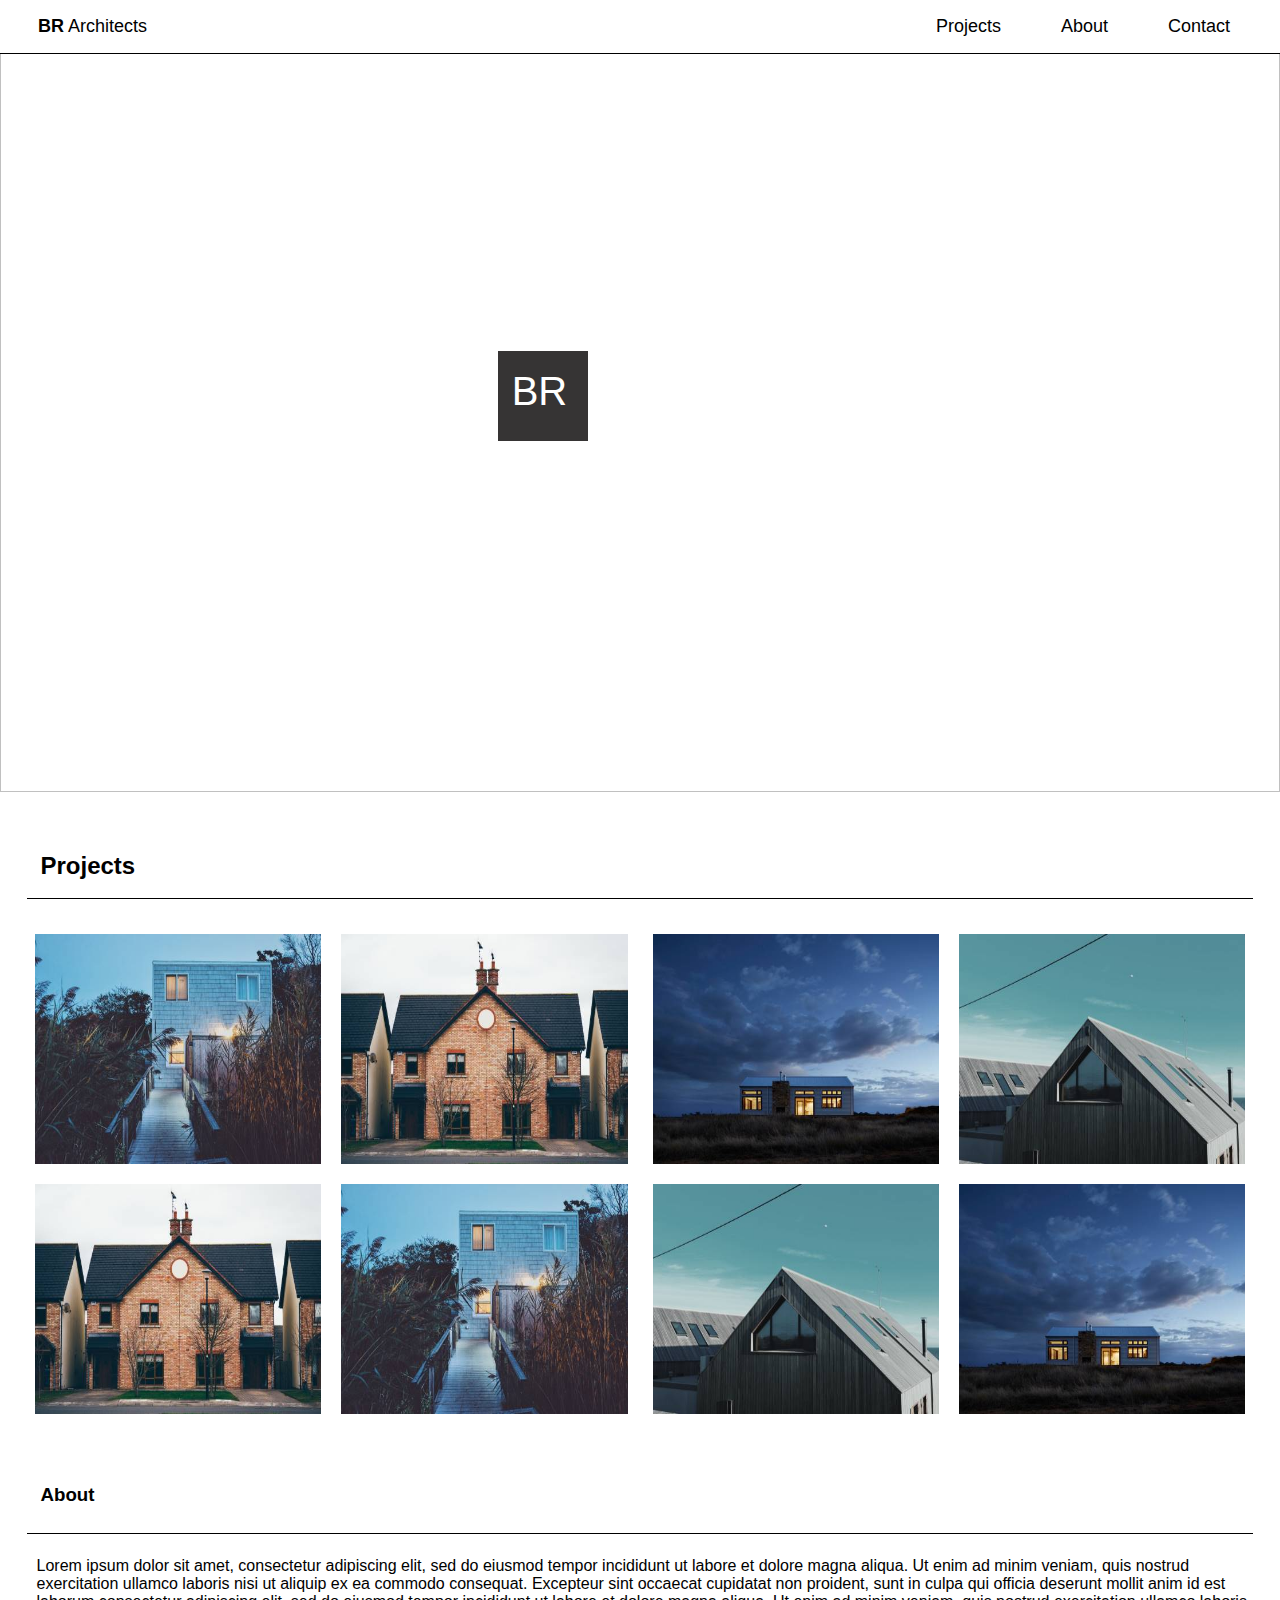
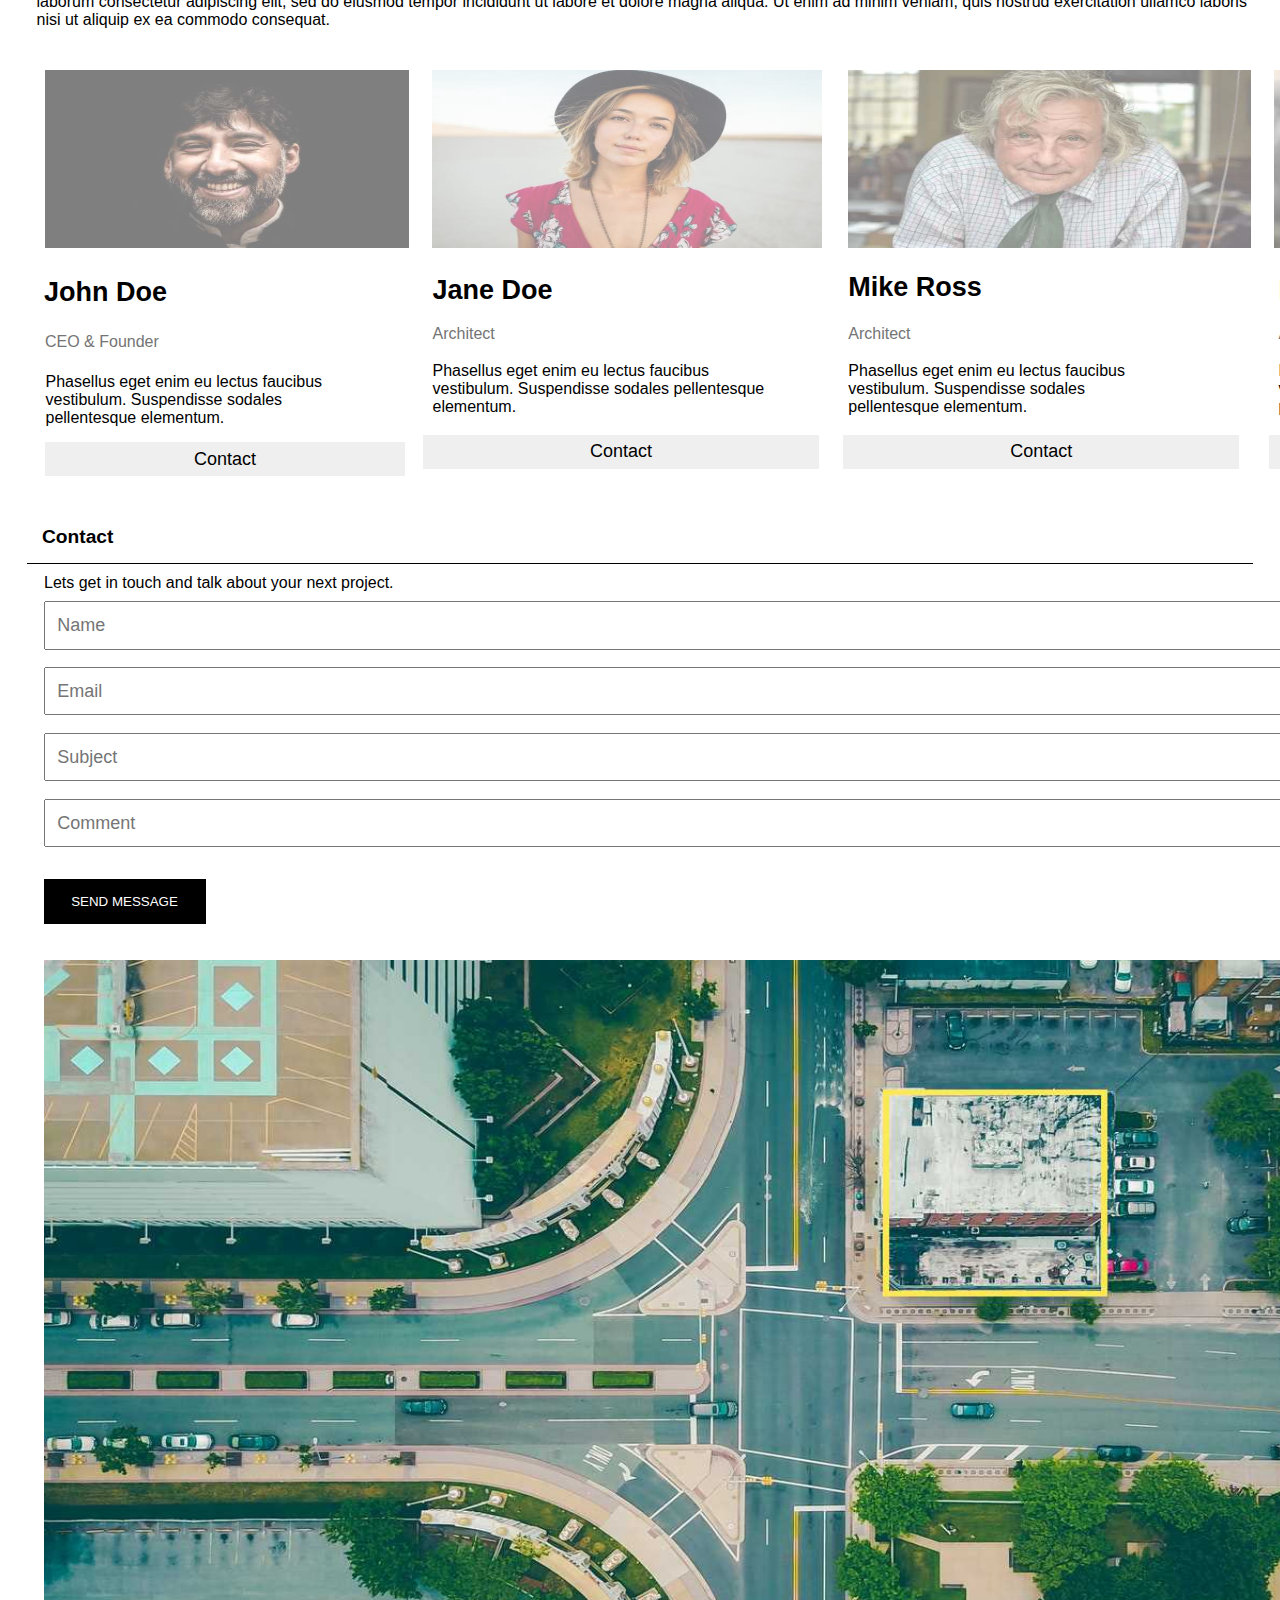
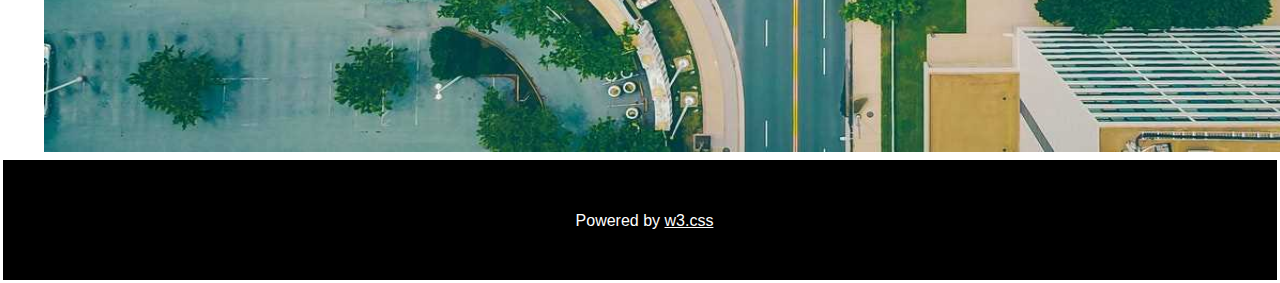
==== index.html @ f9155206 "Rename br.html to index.html" ====
<!DOCTYPE html>
<html>

<head>
    <title>brarchitects</title>
    <link rel="stylesheet" href="style.css">
</head>

<body>
    <!-------navigation------>
    <nav>
        <div class="nav-left">
            <a href="#"><b>BR</b> Architects</a>
        </div>
        <div class="nav-right">
            <a href="#">Projects</a>
            <a href="#">About</a>
            <a href="#">Contact</a>
        </div>
    </nav>
    <!-----Header----->
    <header>
        <img src="/Users/alhassanawal/Desktop/br img.jpg">
        <ul type="none" class="fixed">
            <li class="active">br</li>
            <li>Architects</li>
        </ul>
    </header>
    <!----------Content----->
    <div>
        <h2>Projects</h2>
    </div>
    <div class="box">
        <div class="top-row">
            <img src="bimages/br1.jpg">
            <img src="bimages/br2.jpg">
            <img src="bimages/br2.jpg">
            <img src="bimages/br1.jpg">
        </div>
        <div class="bottom-row">
            <img src="bimages/br4.jpg">
            <img src="bimages/br5.jpg">
            <img src="bimages/br5.jpg">
            <img src="bimages/br4.jpg">
        </div>
    </div>
    <footer>
        <h3>About</h3>
        <p>
            Lorem ipsum dolor sit amet, consectetur adipiscing elit, sed do eiusmod tempor incididunt ut labore et
            dolore
            magna aliqua. Ut enim ad minim veniam, quis nostrud exercitation ullamco laboris nisi ut aliquip ex ea
            commodo consequat. Excepteur sint occaecat cupidatat non proident, sunt in culpa qui officia deserunt mollit
            anim id est laborum consectetur adipiscing elit, sed do eiusmod tempor incididunt ut labore et dolore magna
            aliqua. Ut enim ad minim veniam, quis nostrud exercitation ullamco laboris nisi ut aliquip ex ea commodo
            consequat.
        </p>
        <div class="section">
            <div class="first-profile">
                <div class="john-doe">
                    <img src="bimages/team1.jpg">
                    <p class="a-b">John Doe</p>
                    <p class="c-d">CEO & Founder</p>
                    <p class="e-f">
                        Phasellus eget enim eu lectus faucibus vestibulum. Suspendisse sodales pellentesque elementum.
                    </p>
                    <button>Contact</button>
                </div>
                <div class="jane-doe">
                    <img src="bimages/team2.jpg">
                    <p class="g-h">Jane Doe</p>
                    <p class="i-j">Architect</p>
                    <p class="k-l">
                        Phasellus eget enim eu lectus faucibus vestibulum. Suspendisse sodales pellentesque
                        elementum.
                    </p>
                    <button>Contact</button>
                </div>
                <div class="mike-ross">
                    <img src="bimages/team3.jpg">
                    <p class="m-n">Mike Ross</p>
                    <p class="o-p">Architect</p>
                    <p class="q-r">
                        Phasellus eget enim eu lectus faucibus vestibulum. Suspendisse sodales pellentesque
                        elementum.
                    </p>
                    <button>Contact</button>
                </div>
                <div class="dan-star">
                    <img src="bimages/team4.jpg">
                    <p class="s-t">Dan Star</p>
                    <p class="u-v">Architect</p>
                    <p class="w-x">
                        Phasellus eget enim eu lectus faucibus vestibulum. Suspendisse sodales pellentesque
                        elementum.
                    </p>
                    <button>Contact</button>
                </div>
            </div>
        </div>
        <div class="contact">
            <h4>Contact</h4>
            <form>
                <p>Lets get in touch and talk about your next project.</p>
                <input type="text" placeholder="Name">
                <input type="text" placeholder="Email">
                <input type="text" placeholder="Subject">
                <input type="text" placeholder="Comment">
                <button>Send Message</button>
                <img src="bimages/map.jpg">
                <div class="footer">
                    <p>Powered by <a href="#">w3.css</a></p>
                </div>
            </form>


        </div>




    </footer>

    </div>

</body>

</html>
---- style.css ----
* {
    margin: 0;
    padding: 0;
    box-sizing: border-box;
    font-family: Arial, Helvetica, sans-serif;
}


nav {
    border: none;
    border-bottom: 0.2vh solid black;
    height: 6vh;
    display: flex;
    align-items: center;
    justify-content: space-between;
    position: fixed;
    width: 100%;
    z-index: 1;
    background-color: white;
}


.nav-left {
    display: flex;
    border: none;
    align-items: center;
    justify-content: center;

}

.nav-right {
    display: flex;
    border: none;
    justify-content: center;
    align-items: center;
}


a:hover {
    background-color: rgb(199, 193, 193);
}

.nav-left a {
    text-decoration: none;
    font-size: large;
    color: black;
    margin-left: 28px;
    font-size: large;
    padding: 10px;

}

.nav-right a {
    text-decoration: none;
    margin-right: 40px;
    color: black;
    font-size: large;
    padding: 10px;
}


header {
    display: flex;
    align-items: center;
    justify-content: center;
}

header ul {
    position: absolute;
    display: flex;

}

header ul li {
    text-decoration: none;
    color: white;

}

li.active {
    text-transform: uppercase;
    background-color: rgb(54, 52, 52);
    width: 10vh;
    height: 10vh;
    margin-right: 2vh;
    padding-left: 1.5vh;
    padding-top: 2vh;
    font-size: 40px;
}

li {
    padding-top: 2.3vh;
    font-size: 40px;
}

img {
    height: 88vh;
    width: 100%;
}

h2 {
    margin-top: 60px;
    margin-right: 3vh;
    margin-left: 3vh;
    padding-bottom: 2vh;
    padding-left: 1.5vh;
    border: none;
    border-bottom: 0.4px solid black;

}

.box {
    display: flex;
    flex-direction: row;
    gap: 5px;
    margin: 25px;
}

.top-row img {
    width: 50%;
    height: 250px;
    float: left;
    padding: 10px;
}

.bottom-row img {
    width: 50%;
    height: 250px;
    float: left;
    padding: 10px;
}

footer h3 {
    margin-left: 3vh;
    border: none;
    border-bottom: 0.4px solid black;
    margin-right: 3vh;
    padding-bottom: 3vh;
    padding-left: 1.5vh;
    margin-top: 60px;
}

footer p {
    margin-left: 3.5vh;
    margin-right: 3vh;
    margin-top: 2vh;
    padding: 5px;
}

.section {
    display: flex;
    float: left;
    justify-content: center;
}

.first-profile {
    display: flex;
    justify-content: center;
    margin-left: 1vh;
}

.john-doe img {
    width: 110%;
    height: 250px;
    padding: 4vh;
    opacity: 0.5;
}

.john-doe p.a-b {
    margin-top: 1px;
    margin-left: 1.9vh;
    position: relative;
    bottom: 30px;
    font-weight: bolder;
    font-size: 3vh;
    padding: 2vh;
}

.john-doe p.c-d {
    position: relative;
    bottom: 50px;
    margin-left: 3vh;
    padding: 1vh;
    font-weight: lighter;
    color: rgb(116, 116, 116);
}

.john-doe p.e-f {
    position: relative;
    bottom: 60px;
    margin-left: 3.5vh;
    padding-right: 2vh;
    max-width: 350px;
}

.john-doe button {
    margin-left: 4vh;
    position: relative;
    bottom: 50px;
    width: 40vh;
    height: 3.8vh;
    cursor: pointer;
    font-size: 2vh;
    border: none;
}

button:hover {
    background-color: rgb(162, 158, 158);
}

.jane-doe img {
    width: 95%;
    height: 250px;
    padding: 4vh;
    opacity: 0.5;
    position: relative;
    right: 1vh;
}

.jane-doe p.g-h {
    position: relative;
    bottom: 4vh;
    right: 1vh;
    font-weight: bolder;
    font-size: 3vh;
}

.jane-doe p.i-j {
    position: relative;
    bottom: 5vh;
    right: 1vh;
    font-weight: lighter;
    color: rgb(116, 116, 116);
}

.jane-doe p.k-l {
    position: relative;
    bottom: 6vh;
    right: 1vh;
    max-width: 370px;
}

.jane-doe button {
    position: relative;
    bottom: 4.5vh;
    right: 8vh;
    width: 44vh;
    height: 3.8vh;
    border: none;
    font-size: 2vh;
    cursor: pointer;
    margin-left: 10vh;
}

.mike-ross img {
    width: 120%;
    height: 250px;
    padding: 4vh;
    position: relative;
    right: 8.8vh;
    opacity: 0.5;
}

.mike-ross p.m-n {
    position: relative;
    bottom: 4.3vh;
    right: 8.8vh;
    font-weight: bolder;
    font-size: 3vh;
}

.mike-ross p.o-p {
    position: relative;
    bottom: 5vh;
    right: 8.8vh;
    font-weight: lighter;
    color: rgb(116, 116, 116);
}

.mike-ross p.q-r {
    position: relative;
    bottom: 6vh;
    right: 8.8vh;
    max-width: 370px;
}

.mike-ross button {
    position: relative;
    bottom: 4.5vh;
    right: 5.3vh;
    width: 44vh;
    height: 3.8vh;
    border: none;
    cursor: pointer;
    font-size: 2vh;
}

.dan-star img {
    width: 110%;
    height: 250px;
    padding: 4vh;
    position: relative;
    right: 5.4vh;
    opacity: 0.5;
}

.dan-star p.s-t {
    position: relative;
    bottom: 4vh;
    right: 5vh;
    font-weight: bolder;
    font-size: 3vh;
}

.dan-star p.u-v {
    position: relative;
    bottom: 5vh;
    right: 5vh;
    font-weight: lighter;
    color: rgb(116, 116, 116);
}

.dan-star p.w-x {
    position: relative;
    bottom: 6vh;
    right: 5vh;
}

.dan-star button {
    width: 39vh;
    height: 3.8vh;
    position: relative;
    bottom: 4.5vh;
    right: 2vh;
    border: none;
    cursor: pointer;
    font-size: 2vh;
}

.contact h4 {
    font-weight: bolder;
    font-size: larger;
    padding: 15px;
    border: none;
    border-bottom: 0.4px solid black;
    margin-left: 3vh;
    margin-right: 3vh;
}

form {
    padding: 3px;
}

.contact form p {
    margin-left: 4vh;
    margin-top: 2px;
}

.contact form input {
    padding: 1.3vh;
    margin-top: 4px;
    margin-left: 4.5vh;
    font-size: 2vh;
    width: 177vh;
    margin-bottom: 1.5vh;
}

.contact form button {
    padding: 15px;
    margin-top: 2vh;
    background-color: black;
    color: white;
    text-transform: uppercase;
    width: 18vh;
    margin-left: 4.5vh;
    cursor: pointer;
    border: none;
}

.contact form button:hover {
    color: black;
    background-color: rgb(151, 149, 149);
}

.contact form img {
    width: 177vh;
    margin-left: 4.5vh;
    margin-top: 4vh;
}

.contact form .footer {
    display: flex;
    justify-content: center;
    background-color: black;
    color: white;
    width: 100%;
    padding: 5vh;
    margin-top: 0.5vh;
}

.contact form .footer p a {
    color: white;
    border: none;
}

.contact form .footer p a:hover {
    cursor: pointer;
    color: greenyellow;
}
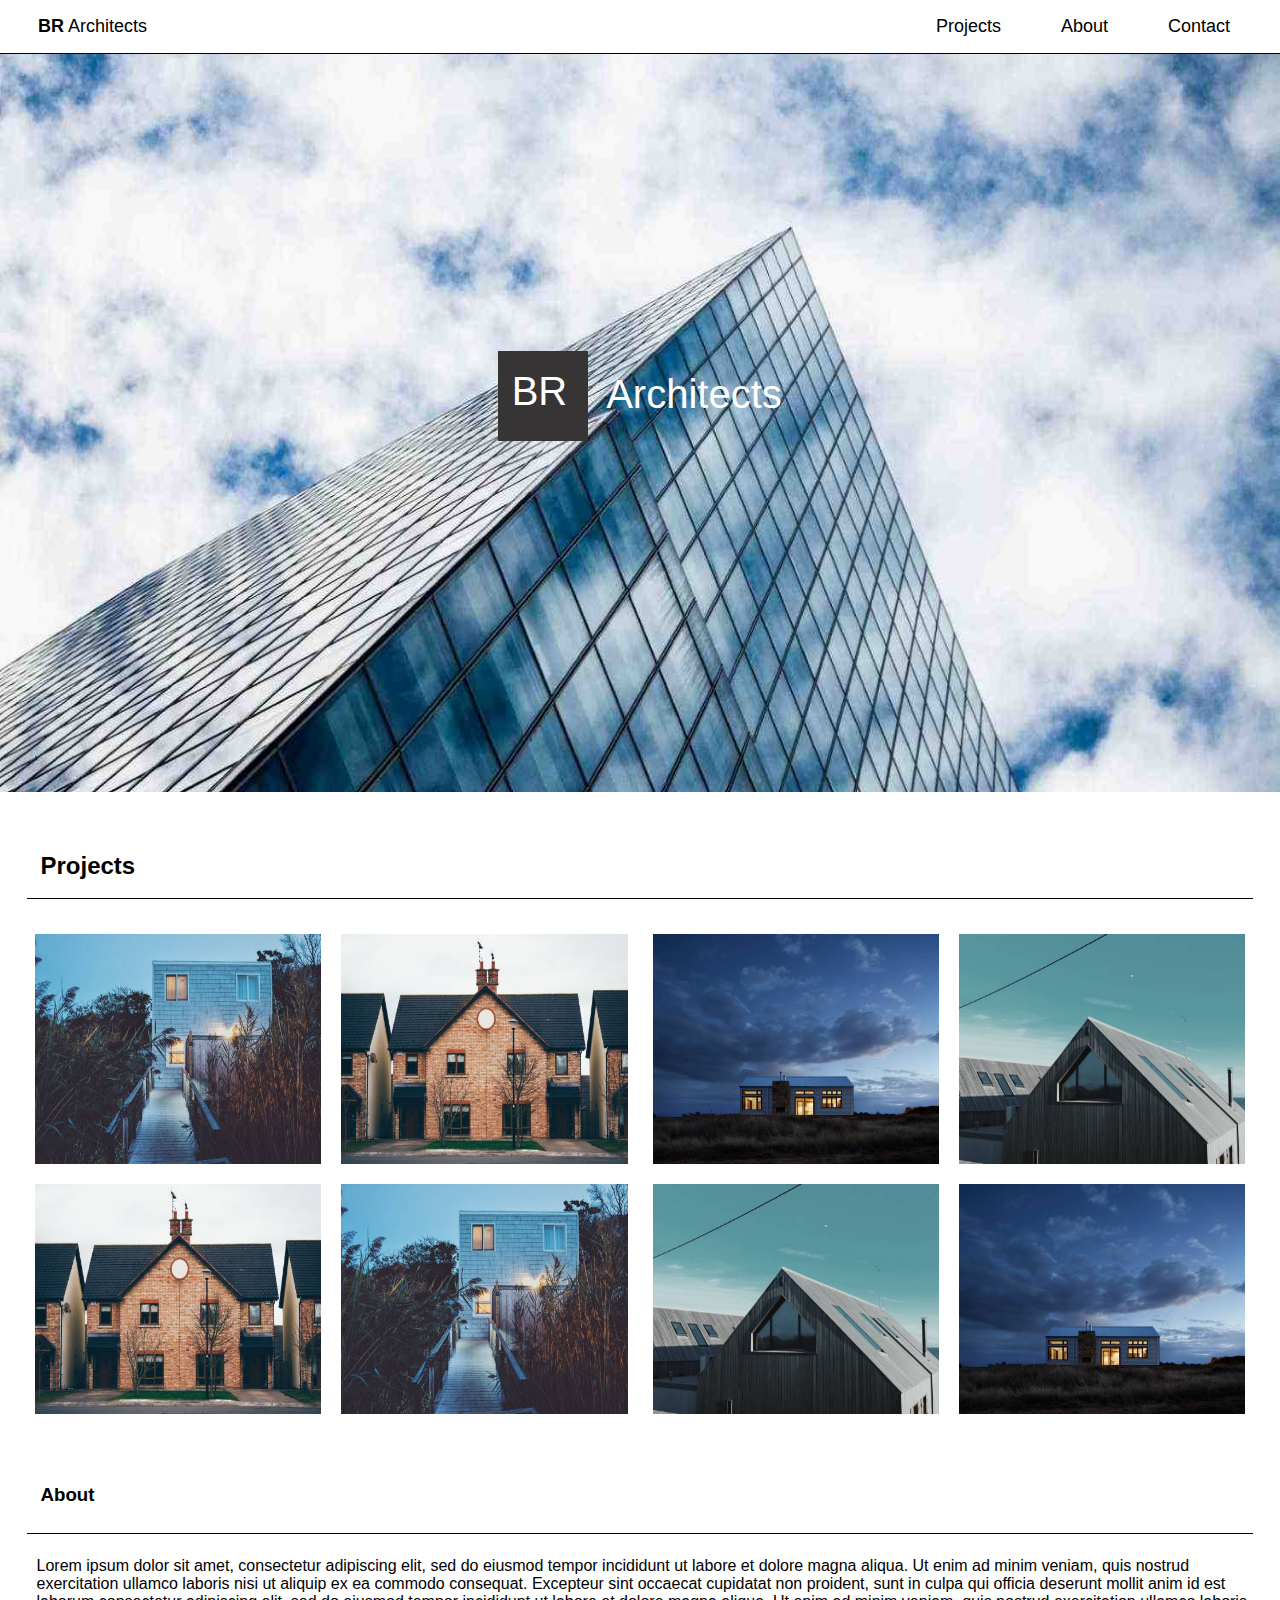
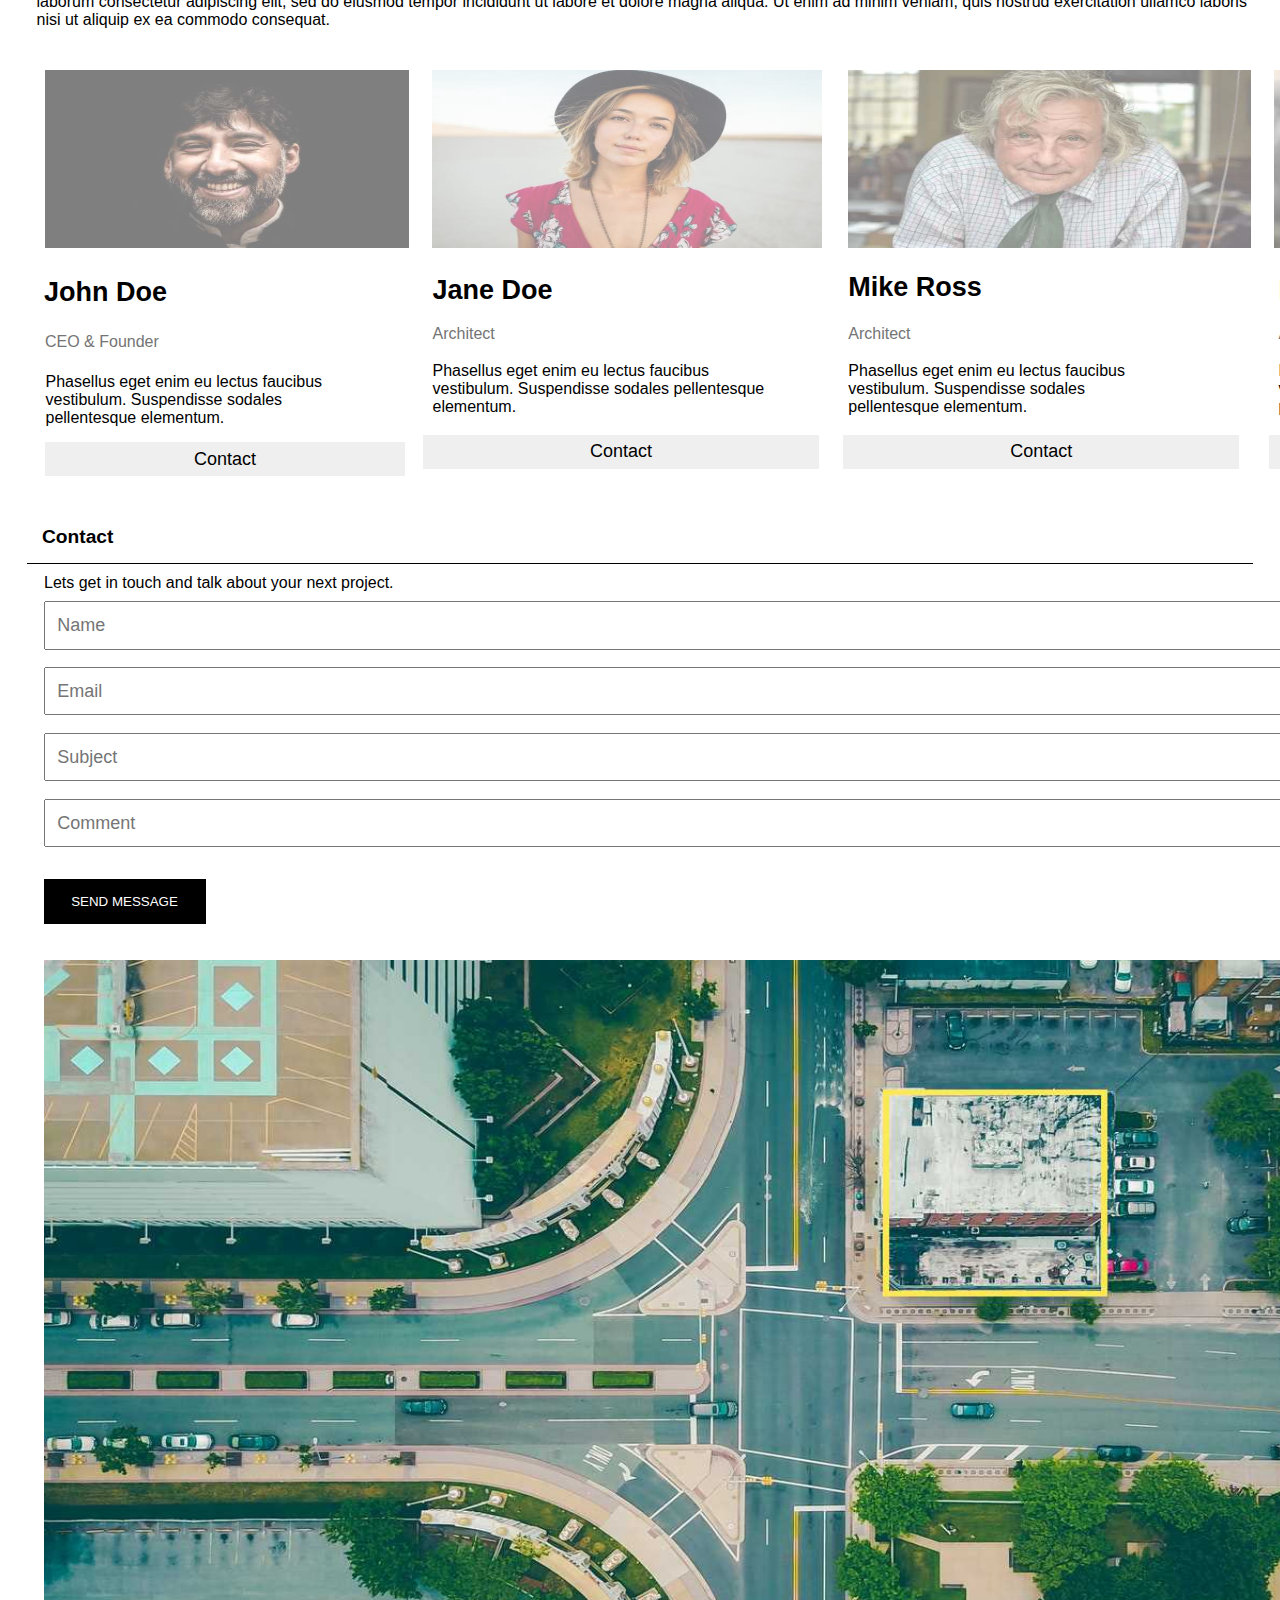
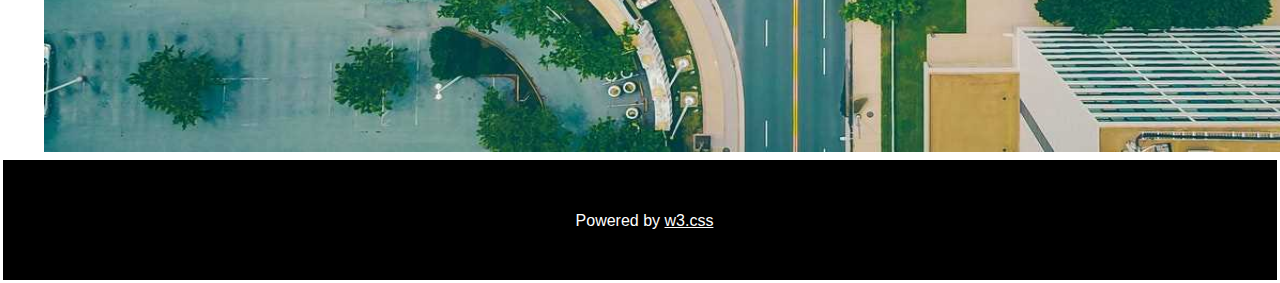
==== commit 8bc1ebf2: "Update index.html" ====
--- a/index.html
+++ b/index.html
@@ -20,7 +20,7 @@
     </nav>
     <!-----Header----->
     <header>
-        <img src="/Users/alhassanawal/Desktop/br img.jpg">
+        <img src="bimages/br img.jpg">
         <ul type="none" class="fixed">
             <li class="active">br</li>
             <li>Architects</li>
